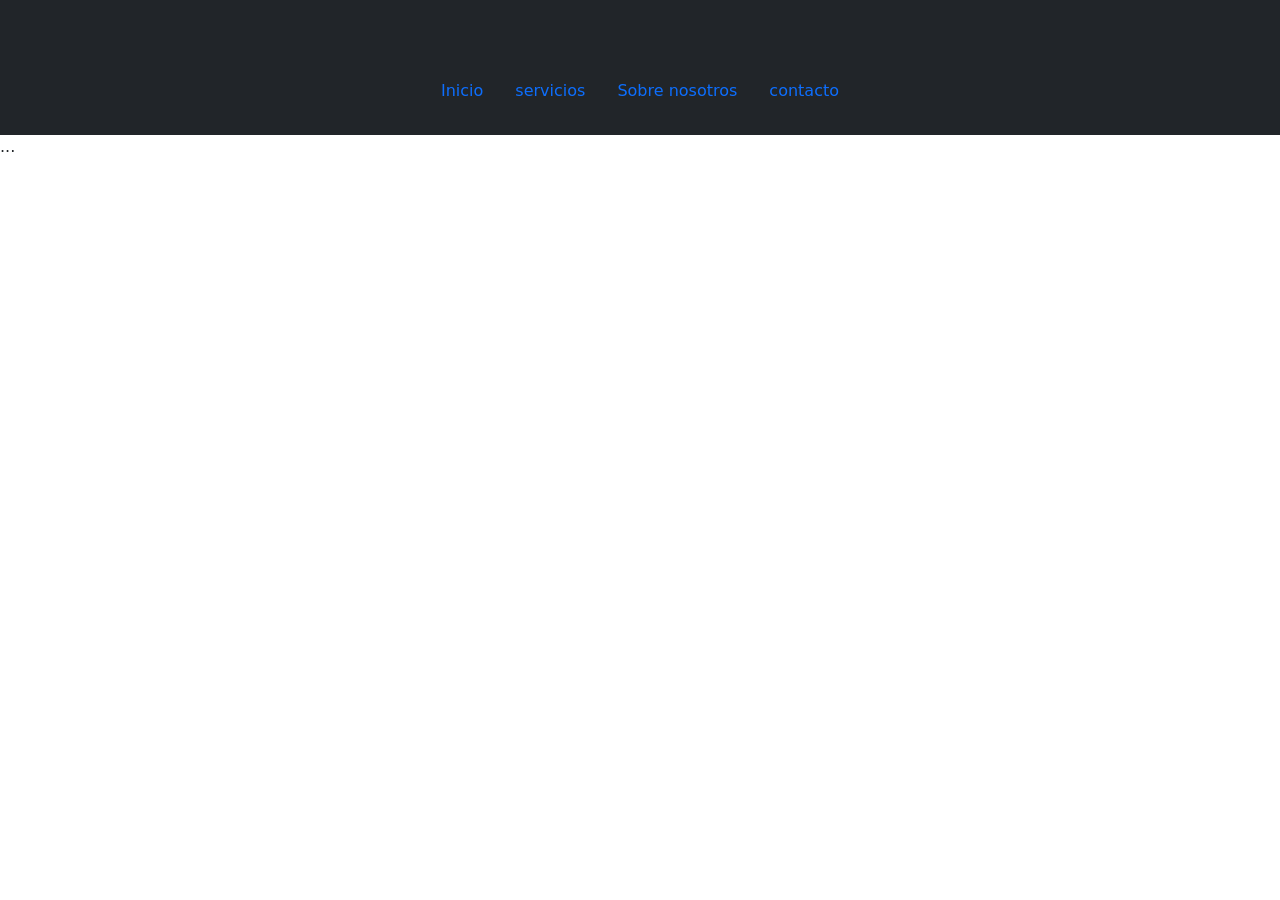
==== index.html @ 4d88ffc2 "Primeras configuraciones de header" ====
<!DOCTYPE html>
<html lang="es">
<head>
      <meta charset="UTF-8">
      <title>MotorWorld</title>
      <meta name="viewport" content="width=device-width, initial-scale=1.0">
      <link rel="stylesheet" href="css/styles.css">
</head>

      <header class ="p-3 text-bg-dark"> 
            <div  class="container">
                   <div class="d-flex flex-wrap align-items-center justify-content-center justify-content-lg-start"> 
                    <a href="/" class="d-flex align-items-center mb-2 mb-lg-0 text-white text-decoration-none">
                         <svg class="bi me-2" width="40" height="32" role="img" aria-label="Bootstrap">
                            <use xlink:href="#bootstrap">

                            </use>
                        </svg> 
                       </a> 
                    <ul class="nav col-12 col-lg-auto me-lg-auto mb-2 justify-content-center mb-md-0">
                         <li>
                            <a href="#" class="nav-link px-2 text-secondary">Inicio</a></li>
                         <li>
                            <a href="#" class="nav-link px-2 text-white">servicios</a></li> 
                        <li>
                            <a href="#" class="nav-link px-2 text-white">Sobre nosotros</a></li>
                        <li>
                            <a href="#" class="nav-link px-2 text-white">contacto</a></li> 
                
                    </ul>
                    
            </div>
      </header> 

 <footer>...</footer>
</body>
</html>
---- css/styles.css ----
:root, [data-bs-theme=light] {
--bs-blue: #0d6efd;
    --bs-indigo: #6610f2;
    --bs-purple: #6f42c1;
    --bs-pink: #d63384;
    --bs-red: #dc3545;
    --bs-orange: #fd7e14;
    --bs-yellow: #ffc107;
    --bs-green: #198754;
    --bs-teal: #20c997;
    --bs-cyan: #0dcaf0;
    --bs-black: #000;
    --bs-white: #fff;
    --bs-gray: #6c757d;
    --bs-gray-dark: #343a40;
    --bs-gray-100: #f8f9fa;
    --bs-gray-200: #e9ecef;
    --bs-gray-300: #dee2e6;
    --bs-gray-400: #ced4da;
    --bs-gray-500: #adb5bd;
    --bs-gray-600: #6c757d;
    --bs-gray-700: #495057;
    --bs-gray-800: #343a40;
    --bs-gray-900: #212529;
    --bs-primary: #0d6efd;
    --bs-secondary: #6c757d;
    --bs-success: #198754;
    --bs-info: #0dcaf0;
    --bs-warning: #ffc107;
    --bs-danger: #dc3545;
    --bs-light: #f8f9fa;
    --bs-dark: #212529;
    --bs-primary-rgb: 13, 110, 253;
    --bs-secondary-rgb: 108, 117, 125;
    --bs-success-rgb: 25, 135, 84;
    --bs-info-rgb: 13, 202, 240;
    --bs-warning-rgb: 255, 193, 7;
    --bs-danger-rgb: 220, 53, 69;
    --bs-light-rgb: 248, 249, 250;
    --bs-dark-rgb: 33, 37, 41;
    --bs-primary-text-emphasis: #052c65;
    --bs-secondary-text-emphasis: #2b2f32;
    --bs-success-text-emphasis: #0a3622;
    --bs-info-text-emphasis: #055160;
    --bs-warning-text-emphasis: #664d03;
    --bs-danger-text-emphasis: #58151c;
    --bs-light-text-emphasis: #495057;
    --bs-dark-text-emphasis: #495057;
    --bs-primary-bg-subtle: #cfe2ff;
    --bs-secondary-bg-subtle: #e2e3e5;
    --bs-success-bg-subtle: #d1e7dd;
    --bs-info-bg-subtle: #cff4fc;
    --bs-warning-bg-subtle: #fff3cd;
    --bs-danger-bg-subtle: #f8d7da;
    --bs-light-bg-subtle: #fcfcfd;
    --bs-dark-bg-subtle: #ced4da;
    --bs-primary-border-subtle: #9ec5fe;
    --bs-secondary-border-subtle: #c4c8cb;
    --bs-success-border-subtle: #a3cfbb;
    --bs-info-border-subtle: #9eeaf9;
    --bs-warning-border-subtle: #ffe69c;
    --bs-danger-border-subtle: #f1aeb5;
    --bs-light-border-subtle: #e9ecef;
    --bs-dark-border-subtle: #adb5bd;
    --bs-white-rgb: 255, 255, 255;
    --bs-black-rgb: 0, 0, 0;
    --bs-font-sans-serif: system-ui, -apple-system, "Segoe UI", Roboto, "Helvetica Neue", "Noto Sans", "Liberation Sans", Arial, sans-serif, "Apple Color Emoji", "Segoe UI Emoji", "Segoe UI Symbol", "Noto Color Emoji";
    --bs-font-monospace: SFMono-Regular, Menlo, Monaco, Consolas, "Liberation Mono", "Courier New", monospace;
    --bs-gradient: linear-gradient(180deg, rgba(255, 255, 255, 0.15), rgba(255, 255, 255, 0));
    --bs-body-font-family: var(--bs-font-sans-serif);
    --bs-body-font-size: 1rem;
    --bs-body-font-weight: 400;
    --bs-body-line-height: 1.5;
    --bs-body-color: #212529;
    --bs-body-color-rgb: 33, 37, 41;
    --bs-body-bg: #fff;
    --bs-body-bg-rgb: 255, 255, 255;
    --bs-emphasis-color: #000;
    --bs-emphasis-color-rgb: 0, 0, 0;
    --bs-secondary-color: rgba(33, 37, 41, 0.75);
    --bs-secondary-color-rgb: 33, 37, 41;
    --bs-secondary-bg: #e9ecef;
    --bs-secondary-bg-rgb: 233, 236, 239;
    --bs-tertiary-color: rgba(33, 37, 41, 0.5);
    --bs-tertiary-color-rgb: 33, 37, 41;
    --bs-tertiary-bg: #f8f9fa;
    --bs-tertiary-bg-rgb: 248, 249, 250;
    --bs-heading-color: inherit;
    --bs-link-color: #0d6efd;
    --bs-link-color-rgb: 13, 110, 253;
    --bs-link-decoration: underline;
    --bs-link-hover-color: #0a58ca;
    --bs-link-hover-color-rgb: 10, 88, 202;
    --bs-code-color: #d63384;
    --bs-highlight-color: #212529;
    --bs-highlight-bg: #fff3cd;
    --bs-border-width: 1px;
    --bs-border-style: solid;
    --bs-border-color: #dee2e6;
    --bs-border-color-translucent: rgba(0, 0, 0, 0.175);
    --bs-border-radius: 0.375rem;
    --bs-border-radius-sm: 0.25rem;
    --bs-border-radius-lg: 0.5rem;
    --bs-border-radius-xl: 1rem;
    --bs-border-radius-xxl: 2rem;
    --bs-border-radius-2xl: var(--bs-border-radius-xxl);
    --bs-border-radius-pill: 50rem;
    --bs-box-shadow: 0 0.5rem 1rem rgba(0, 0, 0, 0.15);
    --bs-box-shadow-sm: 0 0.125rem 0.25rem rgba(0, 0, 0, 0.075);
    --bs-box-shadow-lg: 0 1rem 3rem rgba(0, 0, 0, 0.175);
    --bs-box-shadow-inset: inset 0 1px 2px rgba(0, 0, 0, 0.075);
    --bs-focus-ring-width: 0.25rem;
    --bs-focus-ring-opacity: 0.25;
    --bs-focus-ring-color: rgba(13, 110, 253, 0.25);
    --bs-form-valid-color: #198754;
    --bs-form-valid-border-color: #198754;
    --bs-form-invalid-color: #dc3545;
    --bs-form-invalid-border-color: #dc3545;
}

:root, [data-bs-theme=light] {
    --bs-carousel-indicator-active-bg: #fff;
    --bs-carousel-caption-color: #fff;
    --bs-carousel-control-icon-filter: ;
}
:root, [data-bs-theme=light] {
    --bs-btn-close-filter: ;
}

:root {
    --bs-breakpoint-xs: 0;
    --bs-breakpoint-sm: 576px;
    --bs-breakpoint-md: 768px;
    --bs-breakpoint-lg: 992px;
    --bs-breakpoint-xl: 1200px;
    --bs-breakpoint-xxl: 1400px;
}

body {
    margin: 0;
    font-family: var(--bs-body-font-family);
    font-size: var(--bs-body-font-size);
    font-weight: var(--bs-body-font-weight);
    line-height: var(--bs-body-line-height);
    color: var(--bs-body-color);
    text-align: var(--bs-body-text-align);
    background-color: var(--bs-body-bg);
    -webkit-text-size-adjust: 100%;
    -webkit-tap-highlight-color: transparent;
}

.nav {
    --bs-nav-link-padding-x: 1rem;
    --bs-nav-link-padding-y: 0.5rem;
    --bs-nav-link-font-weight: ;
    --bs-nav-link-color: var(--bs-link-color);
    --bs-nav-link-hover-color: var(--bs-link-hover-color);
    --bs-nav-link-disabled-color: var(--bs-secondary-color);
    display: flex;
    flex-wrap: wrap;
    padding-left: 0;
    margin-bottom: 0;
    list-style: none;
}
.nav-link {
    display: block;
    padding: var(--bs-nav-link-padding-y) var(--bs-nav-link-padding-x);
    font-size: var(--bs-nav-link-font-size);
    font-weight: var(--bs-nav-link-font-weight);
    color: var(--bs-nav-link-color);
    text-decoration: none;
    background: 0 0;
    border: 0;
    transition: color .15s ease-in-out, background-color .15s ease-in-out, border-color .15s ease-in-out;
}

.p-3 {
    padding: 1rem !important;
    
}
.text-bg-dark {
    color: #fff !important;
    background-color: RGBA(var(--bs-dark-rgb), var(--bs-bg-opacity, 1)) !important;
}
*, ::after, ::before {
    box-sizing: border-box;
}
header {
    display: block;
    unicode-bidi: isolate;
}



@media (min-width: 768px) {
    .mb-md-0 {
        margin-bottom: 0 !important;
    }
}
.mb-2 {
    margin-bottom: .5rem !important;
}
.col-12 {
    flex: 0 0 auto;
    width: 100%;
}

dl, ol, ul {
    margin-top: 0;
    margin-bottom: 1rem;
}

ol, ul {
    padding-left: 2rem;
}
ul {
    display: block;
    list-style-type: disc;
    margin-block-start: 1em;
    margin-block-end: 1em;
    padding-inline-start: 40px;
    unicode-bidi: isolate;
}

.container, .container-fluid, .container-lg, .container-md, .container-sm, .container-xl, .container-xxl {
    --bs-gutter-x: 1.5rem;
    --bs-gutter-y: 0;
    width: 100%;
    padding-right: calc(var(--bs-gutter-x) * .5);
    padding-left: calc(var(--bs-gutter-x) * .5);
    margin-right: auto;
    margin-left: auto;
}

.justify-content-center {
    justify-content: center !important;
}
li {
    display: list-item;
    unicode-bidi: isolate;
}
a {
    color: rgba(var(--bs-tertiary-bg) var(--bs-link-opacity, 1));
    text-decoration: underline;
}
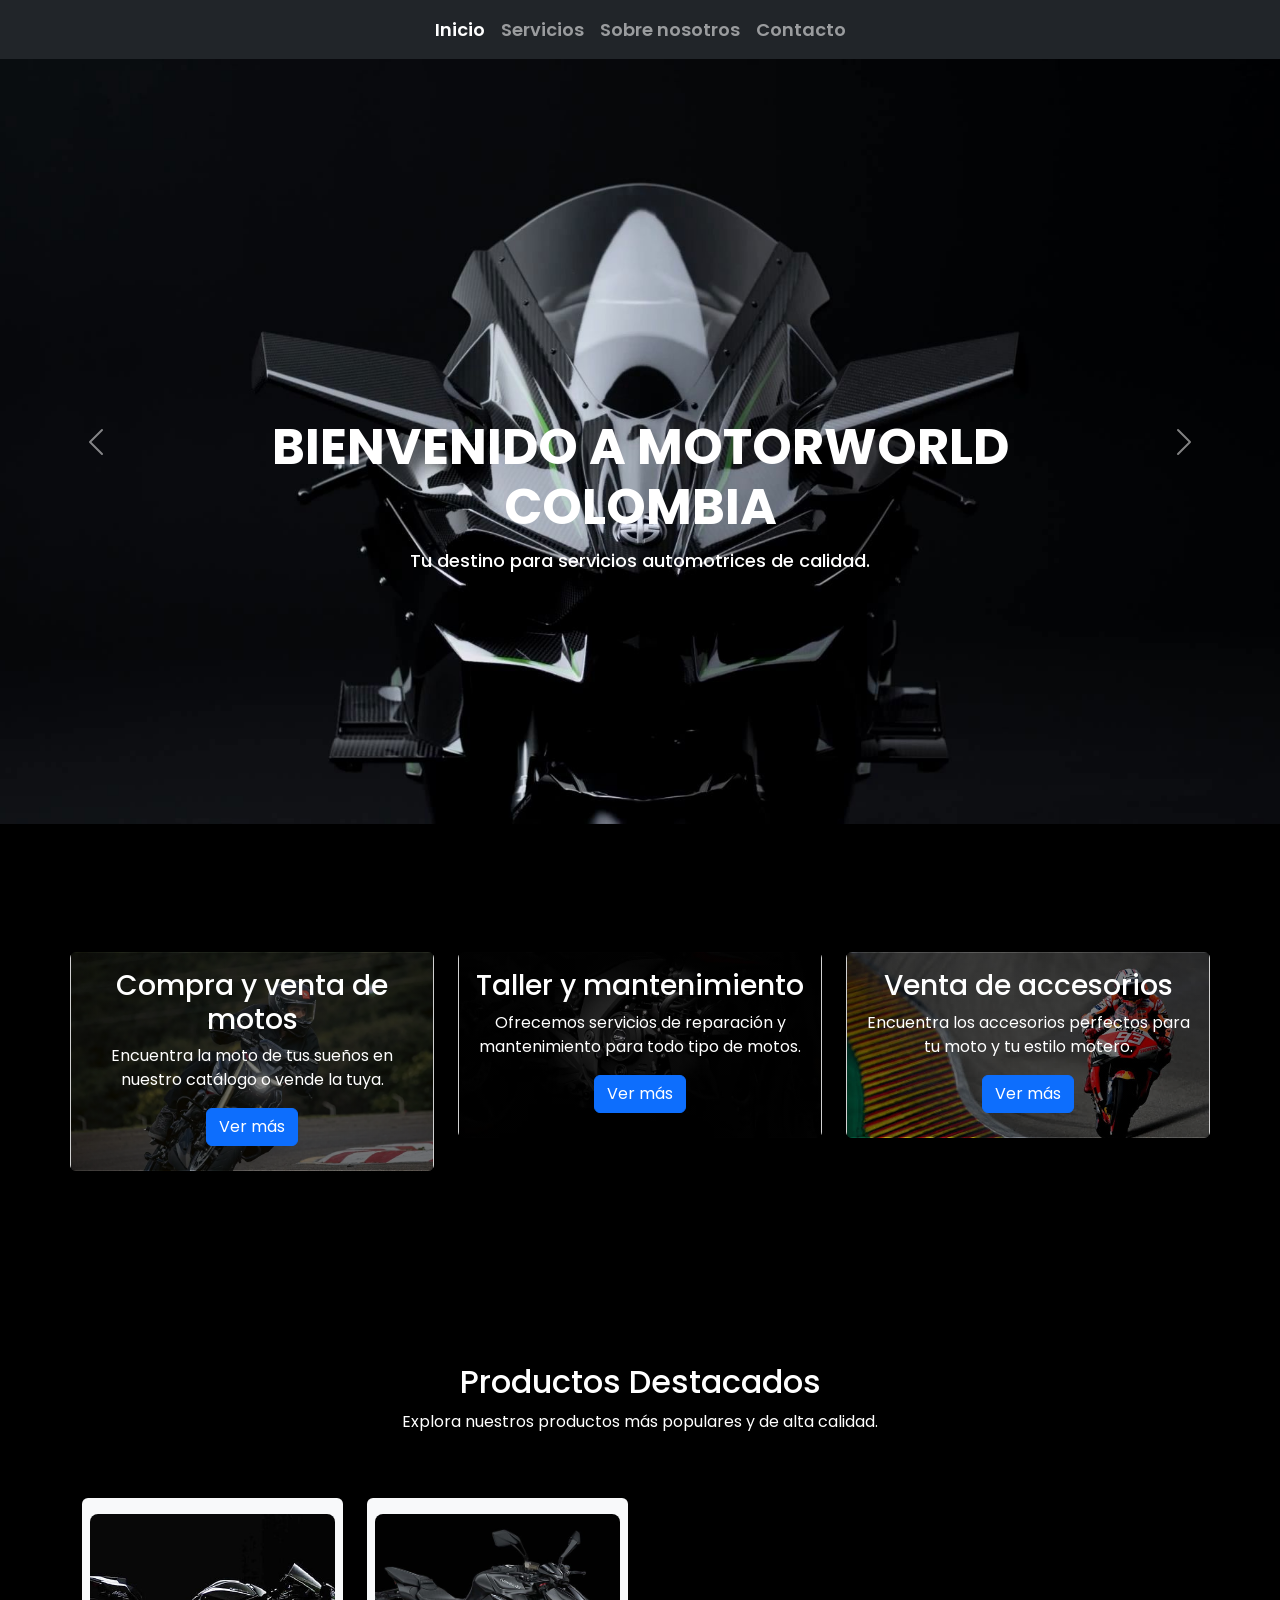
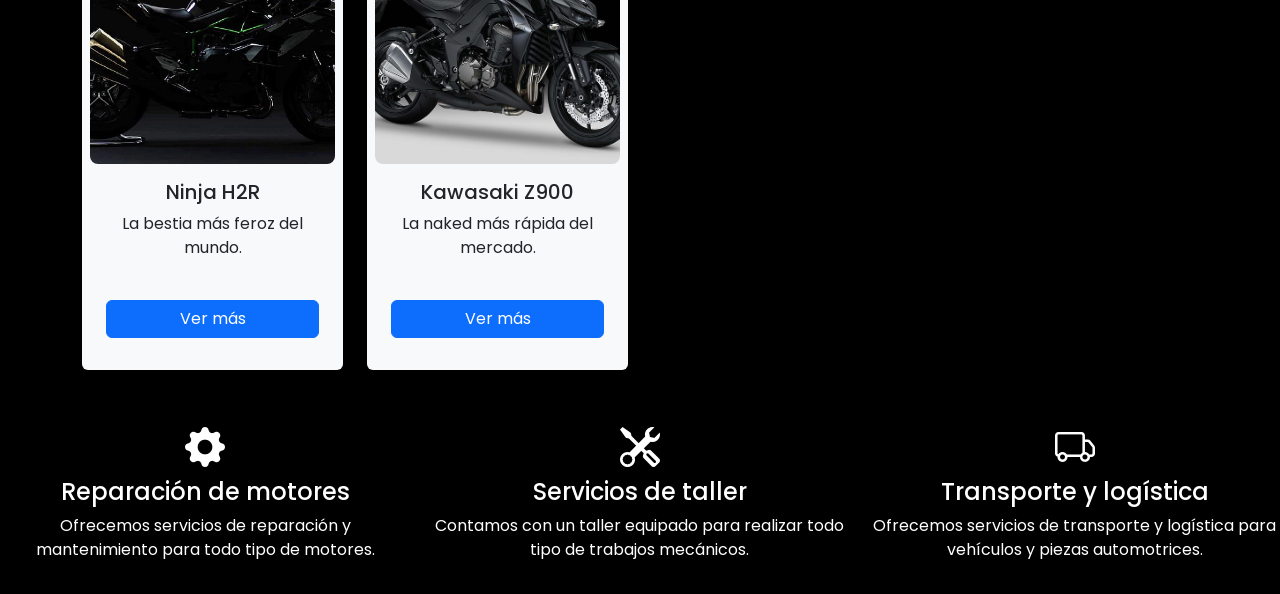
==== commit 16ab7d29: "ajuste diseño bootstrap para body y header" ====
--- a/index.html
+++ b/index.html
@@ -1,37 +1,173 @@
 <!DOCTYPE html>
 <html lang="es">
 <head>
-      <meta charset="UTF-8">
-      <title>MotorWorld</title>
-      <meta name="viewport" content="width=device-width, initial-scale=1.0">
-      <link rel="stylesheet" href="css/styles.css">
-</head>
+    <meta charset="UTF-8">
+    <title>MotorWorld</title>
+    <meta name="viewport" content="width=device-width, initial-scale=1.0">
+    <link href="https://cdn.jsdelivr.net/npm/bootstrap@5.3.3/dist/css/bootstrap.min.css" rel="stylesheet">
+    <link rel="stylesheet" href="https://cdn.jsdelivr.net/npm/bootstrap-icons@1.13.1/font/bootstrap-icons.min.css">
+    <link rel="stylesheet" href="css/styles.css">
+</head> 
+<body>
 
-      <header class ="p-3 text-bg-dark"> 
-            <div  class="container">
-                   <div class="d-flex flex-wrap align-items-center justify-content-center justify-content-lg-start"> 
-                    <a href="/" class="d-flex align-items-center mb-2 mb-lg-0 text-white text-decoration-none">
-                         <svg class="bi me-2" width="40" height="32" role="img" aria-label="Bootstrap">
-                            <use xlink:href="#bootstrap">
+    <nav class="navbar navbar-expand-lg navbar-dark bg-dark">
+        <div class="container-fluid">
+        
+            <button class="navbar-toggler" type="button" data-bs-toggle="collapse" data-bs-target="#navbarNav" aria-controls="navbarNav" aria-expanded="false" aria-label="Toggle navigation">
+                <span class="navbar-toggler-icon"></span>
+            </button>
+     
+            <div class="collapse navbar-collapse" id="navbarNav">
+                <ul class="navbar-nav mx-auto">
+                    <li class="nav-item">
+                        <a class="nav-link active" aria-current="page" href="#">Inicio</a>
+                    </li>
+                    <li class="nav-item">
+                        <a class="nav-link" href="#">Servicios</a>
+                    </li>
+                    <li class="nav-item">
+                        <a class="nav-link" href="#">Sobre nosotros</a>
+                    </li>
+                    <li class="nav-item">
+                        <a class="nav-link" href="#">Contacto</a>
+                    </li>
+                </ul>
+            </div>
+        </div>
+    </nav>
 
-                            </use>
-                        </svg> 
-                       </a> 
-                    <ul class="nav col-12 col-lg-auto me-lg-auto mb-2 justify-content-center mb-md-0">
-                         <li>
-                            <a href="#" class="nav-link px-2 text-secondary">Inicio</a></li>
-                         <li>
-                            <a href="#" class="nav-link px-2 text-white">servicios</a></li> 
-                        <li>
-                            <a href="#" class="nav-link px-2 text-white">Sobre nosotros</a></li>
-                        <li>
-                            <a href="#" class="nav-link px-2 text-white">contacto</a></li> 
-                
-                    </ul>
-                    
+    <div id="carouselE1" class="carousel slide" data-bs-ride="carousel">
+        <div class="carousel-inner">
+            <div class="carousel-item active my-custom-carousel-item" style="background-image: url('img/fondo2.jpg');">
+                <div class="carousel-caption">
+                    <h5>Bienvenido a MotorWorld Colombia</h5>
+                    <p>Tu destino para servicios automotrices de calidad.</p>
+                </div>
             </div>
-      </header> 
 
- <footer>...</footer>
+            <div class="carousel-item my-custom-carousel-item" style="background-image: url('img/fondo3.jpg');">
+                <div class="carousel-caption">
+                    <h5>Expertos en reparación y mantenimiento</h5>
+                    <p>Confía en nuestro equipo de profesionales para cuidar tu vehículo.</p>
+                </div>
+            </div>
+        </div>
+
+        <button class="carousel-control-prev" type="button" data-bs-target="#carouselE1" data-bs-slide="prev">
+            <span class="carousel-control-prev-icon" aria-hidden="true"></span>
+            <span class="visually-hidden">Previous</span>
+        </button>
+        <button class="carousel-control-next" type="button" data-bs-target="#carouselE1" data-bs-slide="next">
+            <span class="carousel-control-next-icon" aria-hidden="true"></span>
+            <span class="visually-hidden">Next</span>
+        </button>
+    </div>
+     <section class="services container my-5">
+    <div class="row">
+
+        <div class="col-12 col-md-12 col-lg-4 mb-3">
+            <div class="card text-white text-center bg-car1 pb-2">
+                <div class="card-body">
+                    <h3 class="card-title">Compra y venta de motos</h3>
+                    <p class="card-text">Encuentra la moto de tus sueños en nuestro catálogo o vende la tuya.</p>
+                    <button class="btn btn-primary">Ver más</button>
+                </div>
+            </div>
+        </div>
+
+        <div class="col-12 col-md-12 col-lg-4 mb-3">
+            <div class="card text-white text-center bg-car2 pb-2">
+                <div class="card-body">
+                    <h3 class="card-title">Taller y mantenimiento</h3>
+                    <p class="card-text">Ofrecemos servicios de reparación y mantenimiento para todo tipo de motos.</p>
+                    <button class="btn btn-primary">Ver más</button>
+                </div>
+            </div>
+        </div>
+
+        <div class="col-12 col-md-12 col-lg-4 mb-3">
+            <div class="card text-white text-center bg-car3 pb-2">
+                <div class="card-body">
+                    <h3 class="card-title">Venta de accesorios</h3>
+                    <p class="card-text">Encuentra los accesorios perfectos para tu moto y tu estilo motero.</p>
+                    <button class="btn btn-primary">Ver más</button>
+                </div>
+            </div>
+        </div>
+
+    </div>
+</section>
+<section class="product py-5">
+    <div class="container">
+        
+        <div class="row">
+            <div class="col-12">
+                <div class="section-header text-center text-white pb-5">
+                    <h2>Productos Destacados</h2>
+                    <p>Explora nuestros productos más populares y de alta calidad.</p>
+                </div>
+            </div>
+        </div>
+
+        <div class="row">
+            
+          
+            <div class="col-12 col-md-6 col-lg-3">
+                <div class="card bg-light shadow-sm border-0 px-2 py-3 mb-4 h-100">
+                    <div class="text-center">    
+                        <img src="img/moto1.jpg" class="card-img-top img-product-fixed" alt="Ninja H2R">      
+                    </div>
+                    <div class="card-body text-center d-flex flex-column">
+                        <h5 class="card-title">Ninja H2R</h5>
+                        <p class="card-text">La bestia más feroz del mundo.</p>
+                        <a href="#" class="btn btn-primary text-white mt-auto">Ver más</a>
+                    </div>
+                </div>
+            </div>
+
+         
+            <div class="col-12 col-md-6 col-lg-3">
+                <div class="card bg-light shadow-sm border-0 px-2 py-3 mb-4 h-100">
+                    <div class="text-center">    
+                        <img src="img/moto2.jpg" class="card-img-top img-product-fixed" alt="Kawasaki Z900">      
+                    </div>
+                    <div class="card-body text-center d-flex flex-column">
+                        <h5 class="card-title">Kawasaki Z900</h5>
+                        <p class="card-text">La naked más rápida del mercado.</p>
+                        <a href="#" class="btn btn-primary text-white mt-auto">Ver más</a>
+                    </div>
+                </div>
+            </div>
+
+        </div>
+
+    </div>
+</section>
+   <section>
+      <div class="section-icons">
+            <div class="row">
+                <div class="col-12 col-md-4 text-center text-white mb-3">
+                    <i class="bi bi-gear-fill fs-1"></i>
+                    <h4>Reparación de motores</h4>
+                    <p>Ofrecemos servicios de reparación y mantenimiento para todo tipo de motores.</p>
+                </div>
+                <div class="col-12 col-md-4 text-center text-white mb-3">
+                    <i class="bi bi-tools fs-1"></i>
+                    <h4>Servicios de taller</h4>
+                    <p>Contamos con un taller equipado para realizar todo tipo de trabajos mecánicos.</p>
+                </div>
+                <div class="col-12 col-md-4 text-center text-white mb-3">
+                    <i class="bi bi-truck fs-1"></i>
+                    <h4>Transporte y logística</h4>
+                    <p>Ofrecemos servicios de transporte y logística para vehículos y piezas automotrices.</p>
+                </div>
+      
+      </div>
+   </section>
+   
+
+    <footer></footer>
+    <script src="https://cdn.jsdelivr.net/npm/bootstrap@5.3.3/dist/js/bootstrap.bundle.min.js"></script>
+
 </body>
 </html>
--- a/css/styles.css
+++ b/css/styles.css
@@ -1,245 +1,85 @@
-:root, [data-bs-theme=light] {
---bs-blue: #0d6efd;
-    --bs-indigo: #6610f2;
-    --bs-purple: #6f42c1;
-    --bs-pink: #d63384;
-    --bs-red: #dc3545;
-    --bs-orange: #fd7e14;
-    --bs-yellow: #ffc107;
-    --bs-green: #198754;
-    --bs-teal: #20c997;
-    --bs-cyan: #0dcaf0;
-    --bs-black: #000;
-    --bs-white: #fff;
-    --bs-gray: #6c757d;
-    --bs-gray-dark: #343a40;
-    --bs-gray-100: #f8f9fa;
-    --bs-gray-200: #e9ecef;
-    --bs-gray-300: #dee2e6;
-    --bs-gray-400: #ced4da;
-    --bs-gray-500: #adb5bd;
-    --bs-gray-600: #6c757d;
-    --bs-gray-700: #495057;
-    --bs-gray-800: #343a40;
-    --bs-gray-900: #212529;
-    --bs-primary: #0d6efd;
-    --bs-secondary: #6c757d;
-    --bs-success: #198754;
-    --bs-info: #0dcaf0;
-    --bs-warning: #ffc107;
-    --bs-danger: #dc3545;
-    --bs-light: #f8f9fa;
-    --bs-dark: #212529;
-    --bs-primary-rgb: 13, 110, 253;
-    --bs-secondary-rgb: 108, 117, 125;
-    --bs-success-rgb: 25, 135, 84;
-    --bs-info-rgb: 13, 202, 240;
-    --bs-warning-rgb: 255, 193, 7;
-    --bs-danger-rgb: 220, 53, 69;
-    --bs-light-rgb: 248, 249, 250;
-    --bs-dark-rgb: 33, 37, 41;
-    --bs-primary-text-emphasis: #052c65;
-    --bs-secondary-text-emphasis: #2b2f32;
-    --bs-success-text-emphasis: #0a3622;
-    --bs-info-text-emphasis: #055160;
-    --bs-warning-text-emphasis: #664d03;
-    --bs-danger-text-emphasis: #58151c;
-    --bs-light-text-emphasis: #495057;
-    --bs-dark-text-emphasis: #495057;
-    --bs-primary-bg-subtle: #cfe2ff;
-    --bs-secondary-bg-subtle: #e2e3e5;
-    --bs-success-bg-subtle: #d1e7dd;
-    --bs-info-bg-subtle: #cff4fc;
-    --bs-warning-bg-subtle: #fff3cd;
-    --bs-danger-bg-subtle: #f8d7da;
-    --bs-light-bg-subtle: #fcfcfd;
-    --bs-dark-bg-subtle: #ced4da;
-    --bs-primary-border-subtle: #9ec5fe;
-    --bs-secondary-border-subtle: #c4c8cb;
-    --bs-success-border-subtle: #a3cfbb;
-    --bs-info-border-subtle: #9eeaf9;
-    --bs-warning-border-subtle: #ffe69c;
-    --bs-danger-border-subtle: #f1aeb5;
-    --bs-light-border-subtle: #e9ecef;
-    --bs-dark-border-subtle: #adb5bd;
-    --bs-white-rgb: 255, 255, 255;
-    --bs-black-rgb: 0, 0, 0;
-    --bs-font-sans-serif: system-ui, -apple-system, "Segoe UI", Roboto, "Helvetica Neue", "Noto Sans", "Liberation Sans", Arial, sans-serif, "Apple Color Emoji", "Segoe UI Emoji", "Segoe UI Symbol", "Noto Color Emoji";
-    --bs-font-monospace: SFMono-Regular, Menlo, Monaco, Consolas, "Liberation Mono", "Courier New", monospace;
-    --bs-gradient: linear-gradient(180deg, rgba(255, 255, 255, 0.15), rgba(255, 255, 255, 0));
-    --bs-body-font-family: var(--bs-font-sans-serif);
-    --bs-body-font-size: 1rem;
-    --bs-body-font-weight: 400;
-    --bs-body-line-height: 1.5;
-    --bs-body-color: #212529;
-    --bs-body-color-rgb: 33, 37, 41;
-    --bs-body-bg: #fff;
-    --bs-body-bg-rgb: 255, 255, 255;
-    --bs-emphasis-color: #000;
-    --bs-emphasis-color-rgb: 0, 0, 0;
-    --bs-secondary-color: rgba(33, 37, 41, 0.75);
-    --bs-secondary-color-rgb: 33, 37, 41;
-    --bs-secondary-bg: #e9ecef;
-    --bs-secondary-bg-rgb: 233, 236, 239;
-    --bs-tertiary-color: rgba(33, 37, 41, 0.5);
-    --bs-tertiary-color-rgb: 33, 37, 41;
-    --bs-tertiary-bg: #f8f9fa;
-    --bs-tertiary-bg-rgb: 248, 249, 250;
-    --bs-heading-color: inherit;
-    --bs-link-color: #0d6efd;
-    --bs-link-color-rgb: 13, 110, 253;
-    --bs-link-decoration: underline;
-    --bs-link-hover-color: #0a58ca;
-    --bs-link-hover-color-rgb: 10, 88, 202;
-    --bs-code-color: #d63384;
-    --bs-highlight-color: #212529;
-    --bs-highlight-bg: #fff3cd;
-    --bs-border-width: 1px;
-    --bs-border-style: solid;
-    --bs-border-color: #dee2e6;
-    --bs-border-color-translucent: rgba(0, 0, 0, 0.175);
-    --bs-border-radius: 0.375rem;
-    --bs-border-radius-sm: 0.25rem;
-    --bs-border-radius-lg: 0.5rem;
-    --bs-border-radius-xl: 1rem;
-    --bs-border-radius-xxl: 2rem;
-    --bs-border-radius-2xl: var(--bs-border-radius-xxl);
-    --bs-border-radius-pill: 50rem;
-    --bs-box-shadow: 0 0.5rem 1rem rgba(0, 0, 0, 0.15);
-    --bs-box-shadow-sm: 0 0.125rem 0.25rem rgba(0, 0, 0, 0.075);
-    --bs-box-shadow-lg: 0 1rem 3rem rgba(0, 0, 0, 0.175);
-    --bs-box-shadow-inset: inset 0 1px 2px rgba(0, 0, 0, 0.075);
-    --bs-focus-ring-width: 0.25rem;
-    --bs-focus-ring-opacity: 0.25;
-    --bs-focus-ring-color: rgba(13, 110, 253, 0.25);
-    --bs-form-valid-color: #198754;
-    --bs-form-valid-border-color: #198754;
-    --bs-form-invalid-color: #dc3545;
-    --bs-form-invalid-border-color: #dc3545;
+
+@import url('https://fonts.googleapis.com/css2?family=Poppins:wght@400;500;600;700;800&display=swap');
+ *{
+    font-family: 'Poppins', sans-serif;
+ }
+.navbar a {
+    font-weight: 600;
+    font-size: 18px;
+ }
+ body {
+    background-color: black;
+ }
+  
+#carouselE1 {
+  height: 85h; 
+}
+.my-custom-carousel-item {
+  height: 85vh; 
+  background-position: center; 
+  background-repeat: no-repeat; 
+  background-size: cover; 
+}
+.carousel-caption {
+    bottom: 220px;
+    z-index: 2; 
+}
+.carousel-caption h5 {
+    font-size: 50px;
+    font-weight: 700;
+    text-transform: uppercase;
+    margin-top: 25px;
+}
+.carousel-caption p {
+    width: 60%;
+    font-size: 20px;
+    font-weight: 500;
+    margin: 10px auto;
+    font-size: 18px;
 }
 
-:root, [data-bs-theme=light] {
-    --bs-carousel-indicator-active-bg: #fff;
-    --bs-carousel-caption-color: #fff;
-    --bs-carousel-control-icon-filter: ;
+.services {
+ padding: 80px 0;
 }
-:root, [data-bs-theme=light] {
-    --bs-btn-close-filter: ;
+.bg-car1 {
+    background-image: linear-gradient(
+        rgba(0, 0, 0, 0.5),
+         rgba(0, 0, 0, 0.5)),
+          url('../img/car1.jpg');
+    
+
+
+    background-position: center;
+    background-repeat: no-repeat;
+    background-size: cover;
 }
 
-:root {
-    --bs-breakpoint-xs: 0;
-    --bs-breakpoint-sm: 576px;
-    --bs-breakpoint-md: 768px;
-    --bs-breakpoint-lg: 992px;
-    --bs-breakpoint-xl: 1200px;
-    --bs-breakpoint-xxl: 1400px;
+.bg-car2 {
+    background-image: linear-gradient(
+        rgba(0, 0, 0, 0.5),
+         rgba(0, 0, 0, 0.5)),
+          url('../img/car2.jpg');
+
+    background-position: center;
+    background-repeat: no-repeat;
+    background-size: cover;
 }
+.bg-car3 {
+    background-image: linear-gradient(
+        rgba(0, 0, 0, 0.5),
+         rgba(0, 0, 0, 0.5)),
+          url('../img/car3.jpg');
 
-body {
-    margin: 0;
-    font-family: var(--bs-body-font-family);
-    font-size: var(--bs-body-font-size);
-    font-weight: var(--bs-body-font-weight);
-    line-height: var(--bs-body-line-height);
-    color: var(--bs-body-color);
-    text-align: var(--bs-body-text-align);
-    background-color: var(--bs-body-bg);
-    -webkit-text-size-adjust: 100%;
-    -webkit-tap-highlight-color: transparent;
-}
-
-.nav {
-    --bs-nav-link-padding-x: 1rem;
-    --bs-nav-link-padding-y: 0.5rem;
-    --bs-nav-link-font-weight: ;
-    --bs-nav-link-color: var(--bs-link-color);
-    --bs-nav-link-hover-color: var(--bs-link-hover-color);
-    --bs-nav-link-disabled-color: var(--bs-secondary-color);
-    display: flex;
-    flex-wrap: wrap;
-    padding-left: 0;
-    margin-bottom: 0;
-    list-style: none;
-}
-.nav-link {
-    display: block;
-    padding: var(--bs-nav-link-padding-y) var(--bs-nav-link-padding-x);
-    font-size: var(--bs-nav-link-font-size);
-    font-weight: var(--bs-nav-link-font-weight);
-    color: var(--bs-nav-link-color);
-    text-decoration: none;
-    background: 0 0;
-    border: 0;
-    transition: color .15s ease-in-out, background-color .15s ease-in-out, border-color .15s ease-in-out;
-}
-
-.p-3 {
-    padding: 1rem !important;
-    
-}
-.text-bg-dark {
-    color: #fff !important;
-    background-color: RGBA(var(--bs-dark-rgb), var(--bs-bg-opacity, 1)) !important;
-}
-*, ::after, ::before {
-    box-sizing: border-box;
-}
-header {
-    display: block;
-    unicode-bidi: isolate;
+    background-position: center;
+    background-repeat: no-repeat;
+    background-size: cover;
 }
 
 
-
-@media (min-width: 768px) {
-    .mb-md-0 {
-        margin-bottom: 0 !important;
-    }
-}
-.mb-2 {
-    margin-bottom: .5rem !important;
-}
-.col-12 {
-    flex: 0 0 auto;
+.img-product-fixed {
+    height: 250px; 
     width: 100%;
-}
-
-dl, ol, ul {
-    margin-top: 0;
-    margin-bottom: 1rem;
-}
-
-ol, ul {
-    padding-left: 2rem;
-}
-ul {
-    display: block;
-    list-style-type: disc;
-    margin-block-start: 1em;
-    margin-block-end: 1em;
-    padding-inline-start: 40px;
-    unicode-bidi: isolate;
-}
-
-.container, .container-fluid, .container-lg, .container-md, .container-sm, .container-xl, .container-xxl {
-    --bs-gutter-x: 1.5rem;
-    --bs-gutter-y: 0;
-    width: 100%;
-    padding-right: calc(var(--bs-gutter-x) * .5);
-    padding-left: calc(var(--bs-gutter-x) * .5);
-    margin-right: auto;
-    margin-left: auto;
-}
-
-.justify-content-center {
-    justify-content: center !important;
-}
-li {
-    display: list-item;
-    unicode-bidi: isolate;
-}
-a {
-    color: rgba(var(--bs-tertiary-bg) var(--bs-link-opacity, 1));
-    text-decoration: underline;
+    object-fit: cover; 
+    object-position: center; 
+    border-radius: 8px; 
 }
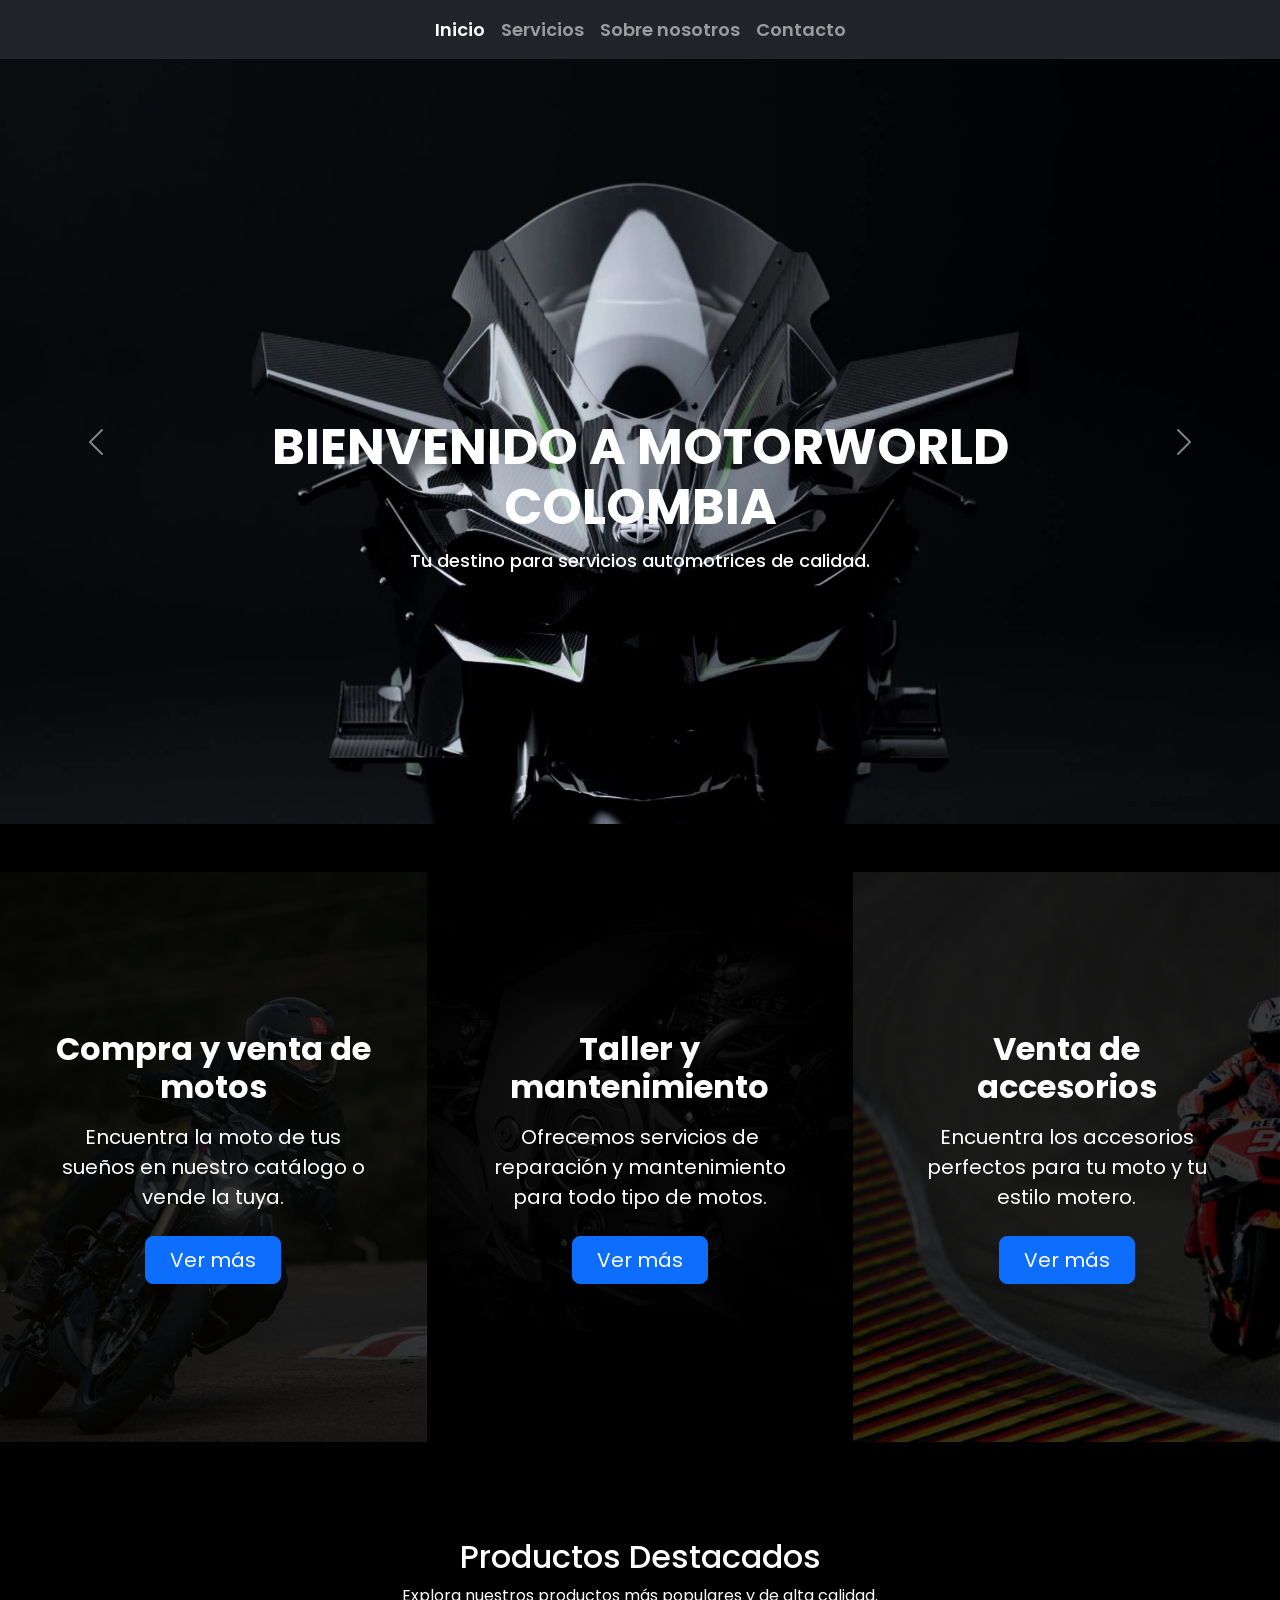
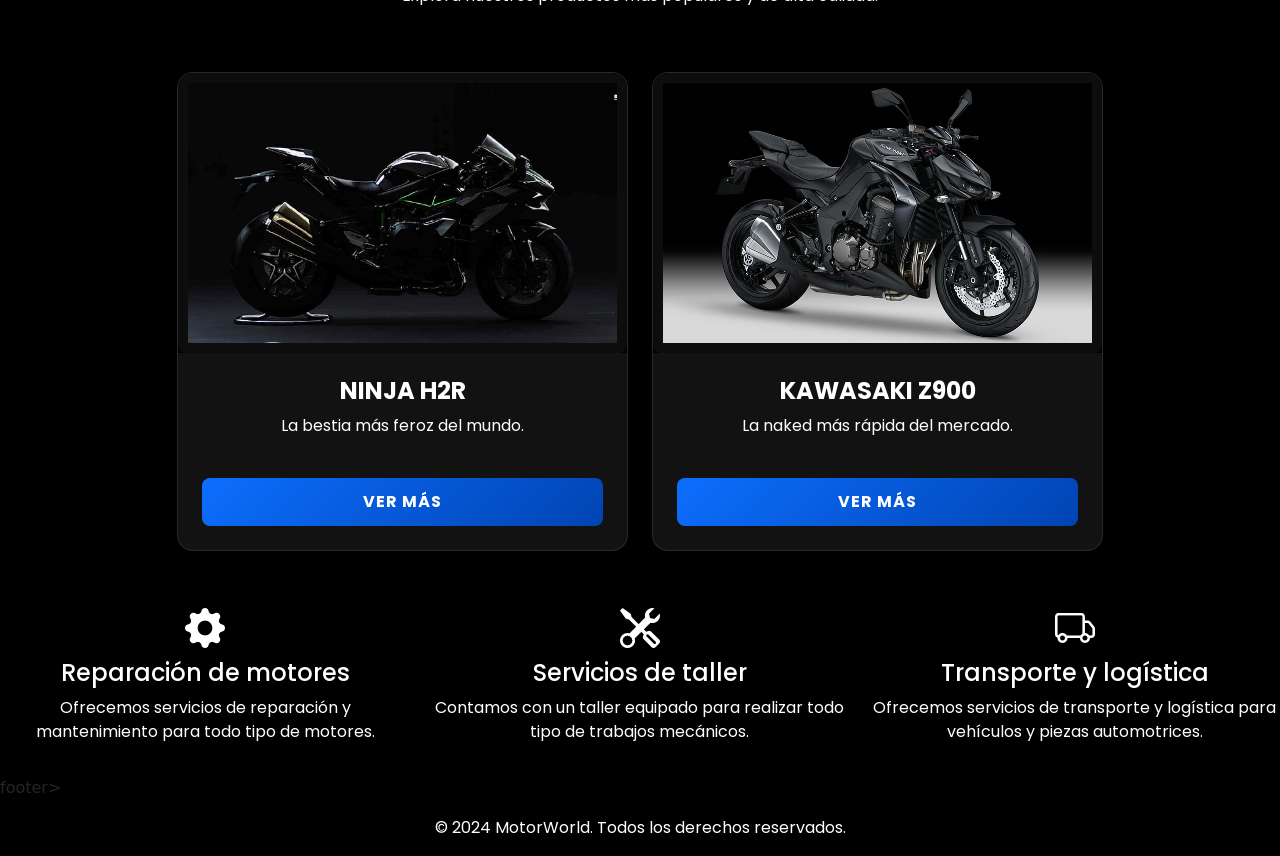
==== commit 5a01b395: "Finalizacion detalles index" ====
--- a/index.html
+++ b/index.html
@@ -62,39 +62,41 @@
             <span class="visually-hidden">Next</span>
         </button>
     </div>
-     <section class="services container my-5">
-    <div class="row">
+ <section class="services-full my-5">
+    <div class="container-fluid px-0">
+        <div class="row g-0">
 
-        <div class="col-12 col-md-12 col-lg-4 mb-3">
-            <div class="card text-white text-center bg-car1 pb-2">
-                <div class="card-body">
-                    <h3 class="card-title">Compra y venta de motos</h3>
-                    <p class="card-text">Encuentra la moto de tus sueños en nuestro catálogo o vende la tuya.</p>
-                    <button class="btn btn-primary">Ver más</button>
+            <div class="col-12 col-md-4">
+                <div class="card text-white text-center bg-car1 service-card border-0">
+                    <div class="card-body d-flex flex-column justify-content-center align-items-center p-5">
+                        <h3 class="card-title fw-bold mb-3 fs-2">Compra y venta de motos</h3>
+                        <p class="card-text fs-5 mb-4">Encuentra la moto de tus sueños en nuestro catálogo o vende la tuya.</p>
+                        <button class="btn btn-primary btn-lg px-4">Ver más</button>
+                    </div>
                 </div>
             </div>
-        </div>
 
-        <div class="col-12 col-md-12 col-lg-4 mb-3">
-            <div class="card text-white text-center bg-car2 pb-2">
-                <div class="card-body">
-                    <h3 class="card-title">Taller y mantenimiento</h3>
-                    <p class="card-text">Ofrecemos servicios de reparación y mantenimiento para todo tipo de motos.</p>
-                    <button class="btn btn-primary">Ver más</button>
+            <div class="col-12 col-md-4">
+                <div class="card text-white text-center bg-car2 service-card border-0">
+                    <div class="card-body d-flex flex-column justify-content-center align-items-center p-5">
+                        <h3 class="card-title fw-bold mb-3 fs-2">Taller y mantenimiento</h3>
+                        <p class="card-text fs-5 mb-4">Ofrecemos servicios de reparación y mantenimiento para todo tipo de motos.</p>
+                        <button class="btn btn-primary btn-lg px-4">Ver más</button>
+                    </div>
                 </div>
             </div>
-        </div>
 
-        <div class="col-12 col-md-12 col-lg-4 mb-3">
-            <div class="card text-white text-center bg-car3 pb-2">
-                <div class="card-body">
-                    <h3 class="card-title">Venta de accesorios</h3>
-                    <p class="card-text">Encuentra los accesorios perfectos para tu moto y tu estilo motero.</p>
-                    <button class="btn btn-primary">Ver más</button>
+            <div class="col-12 col-md-4">
+                <div class="card text-white text-center bg-car3 service-card border-0">
+                    <div class="card-body d-flex flex-column justify-content-center align-items-center p-5">
+                        <h3 class="card-title fw-bold mb-3 fs-2">Venta de accesorios</h3>
+                        <p class="card-text fs-5 mb-4">Encuentra los accesorios perfectos para tu moto y tu estilo motero.</p>
+                        <button class="btn btn-primary btn-lg px-4">Ver más</button>
+                    </div>
                 </div>
             </div>
+
         </div>
-
     </div>
 </section>
 <section class="product py-5">
@@ -109,32 +111,33 @@
             </div>
         </div>
 
-        <div class="row">
+        
+        <div class="row justify-content-center g-4">
             
-          
-            <div class="col-12 col-md-6 col-lg-3">
-                <div class="card bg-light shadow-sm border-0 px-2 py-3 mb-4 h-100">
-                    <div class="text-center">    
+         
+            <div class="col-12 col-md-6 col-lg-5">
+                <div class="card custom-card bg-dark text-white mb-4 h-100">
+                    <div class="img-wrapper">    
                         <img src="img/moto1.jpg" class="card-img-top img-product-fixed" alt="Ninja H2R">      
                     </div>
-                    <div class="card-body text-center d-flex flex-column">
-                        <h5 class="card-title">Ninja H2R</h5>
-                        <p class="card-text">La bestia más feroz del mundo.</p>
-                        <a href="#" class="btn btn-primary text-white mt-auto">Ver más</a>
+                    <div class="card-body text-center d-flex flex-column p-4">
+                        <h4 class="card-title fw-bold text-uppercase">Ninja H2R</h4>
+                        <p class="card-text  text-white">La bestia más feroz del mundo.</p>
+                        <a href="#" class="btn btn-custom mt-auto">Ver más</a>
                     </div>
                 </div>
             </div>
 
-         
-            <div class="col-12 col-md-6 col-lg-3">
-                <div class="card bg-light shadow-sm border-0 px-2 py-3 mb-4 h-100">
-                    <div class="text-center">    
+           
+            <div class="col-12 col-md-6 col-lg-5">
+                <div class="card custom-card bg-dark text-white mb-4 h-100">
+                    <div class="img-wrapper">    
                         <img src="img/moto2.jpg" class="card-img-top img-product-fixed" alt="Kawasaki Z900">      
                     </div>
-                    <div class="card-body text-center d-flex flex-column">
-                        <h5 class="card-title">Kawasaki Z900</h5>
-                        <p class="card-text">La naked más rápida del mercado.</p>
-                        <a href="#" class="btn btn-primary text-white mt-auto">Ver más</a>
+                    <div class="card-body text-center text-white d-flex flex-column p-4">
+                        <h4 class="card-title fw-bold text-uppercase">Kawasaki Z900</h4>
+                        <p class="card-text  text-white">La naked más rápida del mercado.</p>
+                        <a href="#" class="btn btn-custom mt-auto">Ver más</a>
                     </div>
                 </div>
             </div>
@@ -170,4 +173,8 @@
     <script src="https://cdn.jsdelivr.net/npm/bootstrap@5.3.3/dist/js/bootstrap.bundle.min.js"></script>
 
 </body>
+footer>
+    <div class="container text-center py-3">
+        <p class="mb-0 text-white">&copy; 2024 MotorWorld. Todos los derechos reservados.</p>
+    </div>
 </html>
--- a/css/styles.css
+++ b/css/styles.css
@@ -82,4 +82,82 @@
     object-fit: cover; 
     object-position: center; 
     border-radius: 8px; 
+}
+
+.service-card {
+    min-height: 570px; 
+    height: 100%;
+    width: 100%;
+    border-radius: 0 !important; 
+    background-size: cover;
+    background-position: center;
+    position: relative;
+}
+
+
+.service-card .card-body {
+    background: rgba(0, 0, 0, 0.55);
+    transition: background 0.3s ease;
+}
+
+.service-card:hover .card-body {
+    background: rgba(0, 0, 0, 0.35); 
+}
+.card-img-top {
+    height: 220px;
+    object-fit: contain; 
+    background-color: #0d0d0d;
+    padding: 10px;
+}
+
+
+.custom-card {
+    background-color: #121212 !important;
+    border: 1px solid rgba(255, 255, 255, 0.1) !important;
+    border-radius: 16px !important;
+    overflow: hidden;
+    transition: transform 0.4s ease, box-shadow 0.4s ease, border-color 0.4s ease;
+    box-shadow: 0 10px 25px rgba(0, 0, 0, 0.8);
+}
+
+
+.custom-card:hover {
+    transform: translateY(-8px);
+    border-color: #0d6efd !important;
+    box-shadow: 0 15px 35px rgba(13, 110, 253, 0.3);
+}
+
+/* Envoltorio de la imagen con zoom */
+.img-wrapper {
+    overflow: hidden;
+    background: #000;
+}
+
+.img-product-fixed {
+    height: 280px;
+    object-fit: cover;
+    transition: transform 0.5s ease;
+}
+
+.custom-card:hover .img-product-fixed {
+    transform: scale(1.06);
+}
+
+/* Botón estilizado */
+.btn-custom {
+    background: linear-gradient(135deg, #0d6efd 0%, #0044b3 100%);
+    color: #ffffff;
+    border: none;
+    font-weight: 700;
+    text-transform: uppercase;
+    letter-spacing: 1px;
+    padding: 0.75rem;
+    border-radius: 8px;
+    transition: all 0.3s ease;
+}
+
+.btn-custom:hover {
+    background: linear-gradient(135deg, #0b5ed7 0%, #003380 100%);
+    color: #ffffff;
+    box-shadow: 0 5px 15px rgba(13, 110, 253, 0.5);
 }
